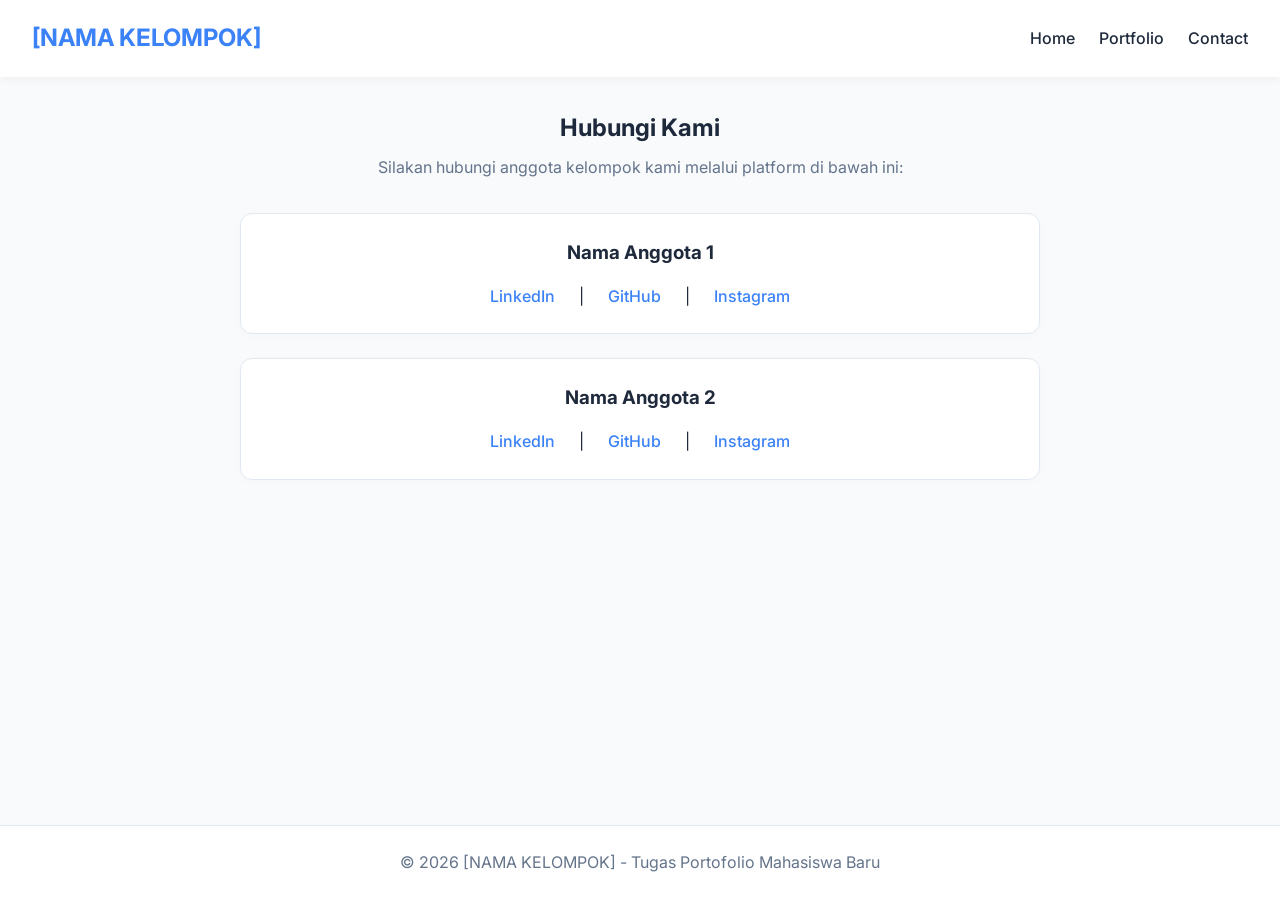
==== template-portofolio/contact.html @ b02db5f1 "feat : First commit for template maba" ====
<!DOCTYPE html>
<html lang="id">
<head>
    <meta charset="UTF-8">
    <meta name="viewport" content="width=device-width, initial-scale=1.0">
    <title>Contact - Portofolio Kelompok</title>
    <link rel="stylesheet" href="style.css">
</head>
<body>
    <!-- NAVBAR -->
    <nav class="navbar">
        <div class="navbar-logo">
            <!-- GANTI NAMA KELOMPOK DI SINI -->
            <h1>[NAMA KELOMPOK]</h1>
        </div>
        <ul class="navbar-links">
            <li><a href="index.html">Home</a></li>
            <li><a href="portfolio.html">Portfolio</a></li>
            <li><a href="contact.html">Contact</a></li>
        </ul>
    </nav>

    <!-- MAIN CONTENT - CONTACT -->
    <main>
        <section class="contact-section">
            <h2>Hubungi Kami</h2>
            <p>Silakan hubungi anggota kelompok kami melalui platform di bawah ini:</p>
            
            <ul class="contact-list">
                <!-- ANGGOTA 1 (COPY TAG <li> INI UNTUK MENAMBAH ANGGOTA) -->
                <li class="contact-card">
                    <h3>Nama Anggota 1</h3>
                    <div class="social-links">
                        <a href="https://linkedin.com" target="_blank">LinkedIn</a> |
                        <a href="https://github.com" target="_blank">GitHub</a> |
                        <a href="https://instagram.com" target="_blank">Instagram</a>
                    </div>
                </li>
                <!-- AKHIR ANGGOTA 1 -->
                
                <!-- ANGGOTA 2 -->
                <li class="contact-card">
                    <h3>Nama Anggota 2</h3>
                    <div class="social-links">
                        <a href="https://linkedin.com" target="_blank">LinkedIn</a> |
                        <a href="https://github.com" target="_blank">GitHub</a> |
                        <a href="https://instagram.com" target="_blank">Instagram</a>
                    </div>
                </li>
                <!-- AKHIR ANGGOTA 2 -->
            </ul>
        </section>
    </main>

    <!-- FOOTER -->
    <footer class="footer">
        <p>&copy; 2026 [NAMA KELOMPOK] - Tugas Portofolio Mahasiswa Baru</p>
    </footer>
</body>
</html>
---- template-portofolio/style.css ----
/* Import Font dari Google Fonts untuk tampilan modern */
@import url('https://fonts.googleapis.com/css2?family=Inter:wght@400;500;600;700&display=swap');

/* CSS Variables: Untuk memudahkan pengubahan tema warna */
:root {
    --primary-color: #3b82f6; /* Warna biru utama */
    --primary-hover: #2563eb;
    --bg-color: #f8fafc;      /* Warna background halaman */
    --text-main: #1e293b;     /* Warna teks utama */
    --text-muted: #64748b;    /* Warna teks sekunder (abu-abu) */
    --card-bg: #ffffff;       /* Warna latar card dan navbar */
    --border-color: #e2e8f0;  /* Warna garis batas */
}

/* Reset CSS dasar (Phase 3.1) */
* {
    margin: 0;
    padding: 0;
    box-sizing: border-box;
}

body {
    font-family: 'Inter', sans-serif;
    background-color: var(--bg-color);
    color: var(--text-main);
    line-height: 1.6;
    display: flex;
    flex-direction: column;
    min-height: 100vh;
}

/* Typography & Links */
h1, h2, h3 {
    margin-bottom: 0.5rem;
    color: var(--text-main);
}
a {
    text-decoration: none;
    color: var(--primary-color);
    transition: color 0.3s;
}
a:hover {
    color: var(--primary-hover);
}

/* Layout Containers */
main {
    max-width: 1100px;
    margin: 0 auto;
    padding: 2rem;
    flex-grow: 1; /* Agar footer selalu di bawah */
    width: 100%;
}

/* ========================================= */
/* NAVBAR (Phase 3.2 - Flexbox)              */
/* ========================================= */
.navbar {
    display: flex;
    justify-content: space-between;
    align-items: center;
    padding: 1.2rem 2rem;
    background-color: var(--card-bg);
    box-shadow: 0 2px 10px rgba(0, 0, 0, 0.05);
    position: sticky; /* Menempel di atas saat discroll */
    top: 0;
    z-index: 100;
}
.navbar-logo h1 {
    font-size: 1.5rem;
    margin: 0;
    color: var(--primary-color);
}
.navbar-links {
    list-style: none;
    display: flex;
    gap: 1.5rem;
}
.navbar-links a {
    color: var(--text-main);
    font-weight: 500;
}
.navbar-links a:hover {
    color: var(--primary-color);
}

/* ========================================= */
/* HERO SECTION & ABOUT                      */
/* ========================================= */
.hero {
    display: flex;
    align-items: center;
    justify-content: space-between;
    gap: 2rem;
    padding: 4rem 0;
}
.hero-text {
    flex: 1;
}
.hero-text h2 {
    font-size: 2.5rem;
    margin-bottom: 1rem;
    line-height: 1.2;
}
.hero-text p {
    font-size: 1.1rem;
    color: var(--text-muted);
}
.hero-image {
    flex: 1;
    display: flex;
    justify-content: center;
}
.hero-image img {
    max-width: 100%;
    border-radius: 16px;
    box-shadow: 0 10px 25px rgba(0, 0, 0, 0.1);
}

.about {
    background: var(--card-bg);
    padding: 2rem;
    border-radius: 12px;
    box-shadow: 0 4px 6px rgba(0,0,0,0.02);
    margin-bottom: 3rem;
}

/* ========================================= */
/* PORTFOLIO SECTION (Phase 3.3 - Card UI)   */
/* ========================================= */
.portfolio-section {
    margin-bottom: 4rem;
}
.portfolio-section h2 {
    text-align: center;
    margin-bottom: 2rem;
    font-size: 2rem;
}
.card-container {
    display: flex;
    flex-wrap: wrap; /* Card akan turun ke bawah jika layar sempit */
    gap: 2rem;
    justify-content: center;
}
.card {
    background: var(--card-bg);
    border-radius: 12px;
    overflow: hidden;
    width: 320px;
    box-shadow: 0 4px 15px rgba(0, 0, 0, 0.05);
    transition: transform 0.3s ease, box-shadow 0.3s ease;
    border: 1px solid var(--border-color);
    display: flex;
    flex-direction: column;
}
.card:hover {
    transform: translateY(-5px); /* Efek naik saat di-hover */
    box-shadow: 0 10px 25px rgba(0, 0, 0, 0.1);
}
.card img {
    width: 100%;
    height: 200px;
    object-fit: cover; /* Agar gambar tidak gepeng */
    background-color: #eee;
}
.card-content {
    padding: 1.5rem;
    flex-grow: 1;
    display: flex;
    flex-direction: column;
}
.card-content h3 {
    font-size: 1.2rem;
    margin-bottom: 0.5rem;
}
.year, .institution {
    font-size: 0.9rem;
    color: var(--primary-color);
    font-weight: 600;
    margin-bottom: 0.5rem;
}
.description {
    color: var(--text-muted);
    font-size: 0.95rem;
    margin-bottom: 1.5rem;
    flex-grow: 1; /* Mendorong tombol ke bawah */
}
.btn-link {
    display: inline-block;
    padding: 0.6rem 1rem;
    background-color: var(--primary-color);
    color: white;
    border-radius: 6px;
    text-align: center;
    font-weight: 500;
    transition: background-color 0.3s;
}
.btn-link:hover {
    background-color: var(--primary-hover);
    color: white;
}

/* ========================================= */
/* CONTACT SECTION                           */
/* ========================================= */
.contact-section {
    text-align: center;
    max-width: 800px;
    margin: 0 auto;
}
.contact-section p {
    color: var(--text-muted);
    margin-bottom: 2rem;
}
.contact-list {
    list-style: none;
    display: flex;
    flex-direction: column;
    gap: 1.5rem;
}
.contact-card {
    background: var(--card-bg);
    padding: 1.5rem;
    border-radius: 12px;
    border: 1px solid var(--border-color);
    box-shadow: 0 2px 10px rgba(0, 0, 0, 0.02);
}
.social-links {
    margin-top: 1rem;
    display: flex;
    justify-content: center;
    gap: 1.5rem;
}
.social-links a {
    font-weight: 500;
}

/* ========================================= */
/* FOOTER                                    */
/* ========================================= */
.footer {
    text-align: center;
    padding: 1.5rem;
    background-color: var(--card-bg);
    border-top: 1px solid var(--border-color);
    color: var(--text-muted);
}

/* ========================================= */
/* RESPONSIVENESS (Phase 3.4 - Media Query)  */
/* ========================================= */
@media (max-width: 768px) {
    /* Navbar turun ke bawah */
    .navbar {
        flex-direction: column;
        gap: 1rem;
    }
    
    /* Hero section jadi vertikal */
    .hero {
        flex-direction: column-reverse; /* Foto di atas teks di mobile */
        text-align: center;
        padding: 2rem 0;
    }
    
    .hero-text h2 {
        font-size: 2rem;
    }
    
    /* Card list jadi satu kolom penuh */
    .card-container {
        flex-direction: column;
        align-items: center;
    }
    
    .card {
        width: 100%; /* Memenuhi layar HP */
        max-width: 350px;
    }
}
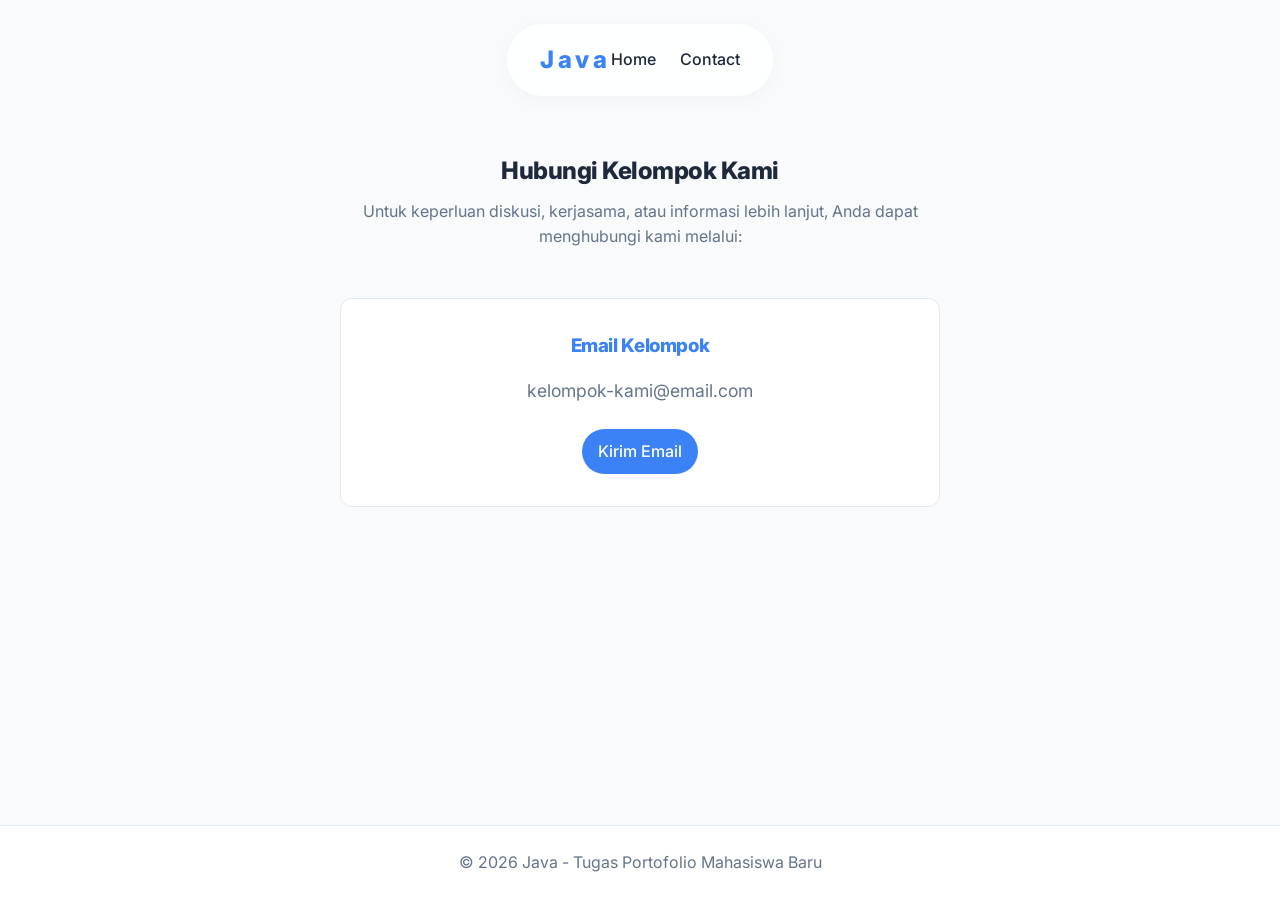
==== commit 380508aa: "feat : template maba lanjutan" ====
--- a/template-portofolio/contact.html
+++ b/template-portofolio/contact.html
@@ -11,50 +11,32 @@
     <nav class="navbar">
         <div class="navbar-logo">
             <!-- GANTI NAMA KELOMPOK DI SINI -->
-            <h1>[NAMA KELOMPOK]</h1>
+            <h1>Java</h1>
         </div>
         <ul class="navbar-links">
             <li><a href="index.html">Home</a></li>
-            <li><a href="portfolio.html">Portfolio</a></li>
+
             <li><a href="contact.html">Contact</a></li>
         </ul>
     </nav>
 
     <!-- MAIN CONTENT - CONTACT -->
     <main>
-        <section class="contact-section">
-            <h2>Hubungi Kami</h2>
-            <p>Silakan hubungi anggota kelompok kami melalui platform di bawah ini:</p>
+        <section class="contact-section" style="max-width: 600px; margin: 0 auto;">
+            <h2>Hubungi Kelompok Kami</h2>
+            <p>Untuk keperluan diskusi, kerjasama, atau informasi lebih lanjut, Anda dapat menghubungi kami melalui:</p>
             
-            <ul class="contact-list">
-                <!-- ANGGOTA 1 (COPY TAG <li> INI UNTUK MENAMBAH ANGGOTA) -->
-                <li class="contact-card">
-                    <h3>Nama Anggota 1</h3>
-                    <div class="social-links">
-                        <a href="https://linkedin.com" target="_blank">LinkedIn</a> |
-                        <a href="https://github.com" target="_blank">GitHub</a> |
-                        <a href="https://instagram.com" target="_blank">Instagram</a>
-                    </div>
-                </li>
-                <!-- AKHIR ANGGOTA 1 -->
-                
-                <!-- ANGGOTA 2 -->
-                <li class="contact-card">
-                    <h3>Nama Anggota 2</h3>
-                    <div class="social-links">
-                        <a href="https://linkedin.com" target="_blank">LinkedIn</a> |
-                        <a href="https://github.com" target="_blank">GitHub</a> |
-                        <a href="https://instagram.com" target="_blank">Instagram</a>
-                    </div>
-                </li>
-                <!-- AKHIR ANGGOTA 2 -->
-            </ul>
+            <div style="background: var(--card-bg); padding: 2rem; border-radius: 12px; border: 1px solid var(--border-color); text-align: center;">
+                <h3 style="margin-bottom: 1rem; color: var(--primary-color);">Email Kelompok</h3>
+                <p style="font-size: 1.1rem; margin-bottom: 1.5rem;"><!-- Ganti dengan Email Kelompok -->kelompok-kami@email.com</p>
+                <a href="mailto:kelompok-kami@email.com" class="btn-link">Kirim Email</a>
+            </div>
         </section>
     </main>
 
     <!-- FOOTER -->
     <footer class="footer">
-        <p>&copy; 2026 [NAMA KELOMPOK] - Tugas Portofolio Mahasiswa Baru</p>
+        <p>&copy; 2026 Java - Tugas Portofolio Mahasiswa Baru</p>
     </footer>
 </body>
 </html>
--- a/template-portofolio/style.css
+++ b/template-portofolio/style.css
@@ -30,9 +30,11 @@
 }
 
 /* Typography & Links */
-h1, h2, h3 {
+h1, h2, h3, h4 {
     margin-bottom: 0.5rem;
     color: var(--text-main);
+    font-weight: 800;
+    letter-spacing: -0.02em;
 }
 a {
     text-decoration: none;
@@ -59,17 +61,24 @@
     display: flex;
     justify-content: space-between;
     align-items: center;
-    padding: 1.2rem 2rem;
-    background-color: var(--card-bg);
-    box-shadow: 0 2px 10px rgba(0, 0, 0, 0.05);
+    padding: 1rem 2rem;
+    background-color: rgba(255, 255, 255, 0.85);
+    backdrop-filter: blur(12px);
+    -webkit-backdrop-filter: blur(12px);
+    box-shadow: 0 4px 20px rgba(0, 0, 0, 0.03);
+    border: 1px solid rgba(255, 255, 255, 0.2);
     position: sticky; /* Menempel di atas saat discroll */
-    top: 0;
+    top: 1.5rem;
     z-index: 100;
+    max-width: 900px;
+    margin: 1.5rem auto;
+    border-radius: 9999px;
 }
 .navbar-logo h1 {
     font-size: 1.5rem;
     margin: 0;
     color: var(--primary-color);
+    letter-spacing: 0.15em;
 }
 .navbar-links {
     list-style: none;
@@ -92,7 +101,7 @@
     align-items: center;
     justify-content: space-between;
     gap: 2rem;
-    padding: 4rem 0;
+    padding: 6rem 0;
 }
 .hero-text {
     flex: 1;
@@ -101,6 +110,9 @@
     font-size: 2.5rem;
     margin-bottom: 1rem;
     line-height: 1.2;
+    background: linear-gradient(135deg, var(--primary-color), #8b5cf6);
+    -webkit-background-clip: text;
+    -webkit-text-fill-color: transparent;
 }
 .hero-text p {
     font-size: 1.1rem;
@@ -113,16 +125,19 @@
 }
 .hero-image img {
     max-width: 100%;
-    border-radius: 16px;
-    box-shadow: 0 10px 25px rgba(0, 0, 0, 0.1);
+    max-height: 400px;
+    object-fit: cover;
+    border-radius: 24px;
+    box-shadow: 0 20px 40px -10px rgba(0, 0, 0, 0.1);
 }
 
 .about {
     background: var(--card-bg);
-    padding: 2rem;
-    border-radius: 12px;
-    box-shadow: 0 4px 6px rgba(0,0,0,0.02);
-    margin-bottom: 3rem;
+    padding: 2.5rem;
+    border-radius: 24px;
+    border: 1px solid var(--border-color);
+    box-shadow: 0 4px 6px rgba(0,0,0,0.01);
+    margin-bottom: 4rem;
 }
 
 /* ========================================= */
@@ -144,24 +159,28 @@
 }
 .card {
     background: var(--card-bg);
-    border-radius: 12px;
+    border-radius: 24px;
     overflow: hidden;
     width: 320px;
-    box-shadow: 0 4px 15px rgba(0, 0, 0, 0.05);
-    transition: transform 0.3s ease, box-shadow 0.3s ease;
+    box-shadow: none;
+    transition: transform 0.4s cubic-bezier(0.4, 0, 0.2, 1), box-shadow 0.4s cubic-bezier(0.4, 0, 0.2, 1);
     border: 1px solid var(--border-color);
     display: flex;
     flex-direction: column;
 }
 .card:hover {
     transform: translateY(-5px); /* Efek naik saat di-hover */
-    box-shadow: 0 10px 25px rgba(0, 0, 0, 0.1);
+    box-shadow: 0 20px 40px -10px rgba(0, 0, 0, 0.1);
 }
 .card img {
     width: 100%;
     height: 200px;
     object-fit: cover; /* Agar gambar tidak gepeng */
     background-color: #eee;
+    transition: transform 0.4s ease;
+}
+.card:hover img {
+    transform: scale(1.05);
 }
 .card-content {
     padding: 1.5rem;
@@ -190,7 +209,7 @@
     padding: 0.6rem 1rem;
     background-color: var(--primary-color);
     color: white;
-    border-radius: 6px;
+    border-radius: 9999px;
     text-align: center;
     font-weight: 500;
     transition: background-color 0.3s;
@@ -201,38 +220,87 @@
 }
 
 /* ========================================= */
-/* CONTACT SECTION                           */
-/* ========================================= */
-.contact-section {
-    text-align: center;
-    max-width: 800px;
-    margin: 0 auto;
-}
-.contact-section p {
-    color: var(--text-muted);
-    margin-bottom: 2rem;
-}
-.contact-list {
-    list-style: none;
+/* TEAM & CONTACT SECTION                    */
+/* ========================================= */
+.team-section, .contact-section {
+    text-align: center;
+    width: 100%;
+}
+.team-section p, .contact-section p {
+    color: var(--text-muted);
+    margin-bottom: 3rem;
+}
+.bio-grid {
+    display: grid;
+    grid-template-columns: repeat(auto-fit, minmax(280px, 1fr));
+    gap: 2rem;
+    padding: 1rem;
+}
+.bio-card {
+    background: var(--card-bg);
+    padding: 2rem 1.5rem;
+    border-radius: 24px;
+    border: 1px solid var(--border-color);
+    box-shadow: none;
+    transition: transform 0.4s cubic-bezier(0.4, 0, 0.2, 1), box-shadow 0.4s cubic-bezier(0.4, 0, 0.2, 1);
     display: flex;
     flex-direction: column;
-    gap: 1.5rem;
-}
-.contact-card {
-    background: var(--card-bg);
-    padding: 1.5rem;
-    border-radius: 12px;
-    border: 1px solid var(--border-color);
-    box-shadow: 0 2px 10px rgba(0, 0, 0, 0.02);
+    align-items: center;
+    text-align: center;
+    cursor: pointer;
+}
+.bio-card:hover {
+    transform: translateY(-5px);
+    box-shadow: 0 20px 40px -10px rgba(0, 0, 0, 0.1);
+}
+.bio-avatar {
+    width: 120px;
+    height: 120px;
+    border-radius: 50%;
+    margin-bottom: 1.5rem;
+    border: 4px solid var(--bg-color);
+    box-shadow: 0 4px 10px rgba(0,0,0,0.05);
+    overflow: hidden;
+}
+.bio-avatar img {
+    width: 100%;
+    height: 100%;
+    object-fit: cover;
+}
+.bio-info h3 {
+    font-size: 1.3rem;
+    margin-bottom: 0.2rem;
+}
+.bio-role {
+    font-size: 0.9rem;
+    color: var(--primary-color);
+    font-weight: 600;
+    margin-bottom: 1rem;
+}
+.bio-desc {
+    color: var(--text-muted);
+    font-size: 0.95rem;
+    font-style: italic;
+    margin-bottom: 1.5rem;
 }
 .social-links {
-    margin-top: 1rem;
+    margin-top: auto;
     display: flex;
     justify-content: center;
-    gap: 1.5rem;
+    gap: 1rem;
+    flex-wrap: wrap;
 }
 .social-links a {
+    font-size: 0.85rem;
     font-weight: 500;
+    padding: 0.4rem 0.8rem;
+    background: var(--bg-color);
+    border-radius: 20px;
+    transition: all 0.3s;
+}
+.social-links a:hover {
+    background: var(--primary-color);
+    color: white;
 }
 
 /* ========================================= */
@@ -254,6 +322,8 @@
     .navbar {
         flex-direction: column;
         gap: 1rem;
+        margin: 1rem;
+        border-radius: 24px;
     }
     
     /* Hero section jadi vertikal */
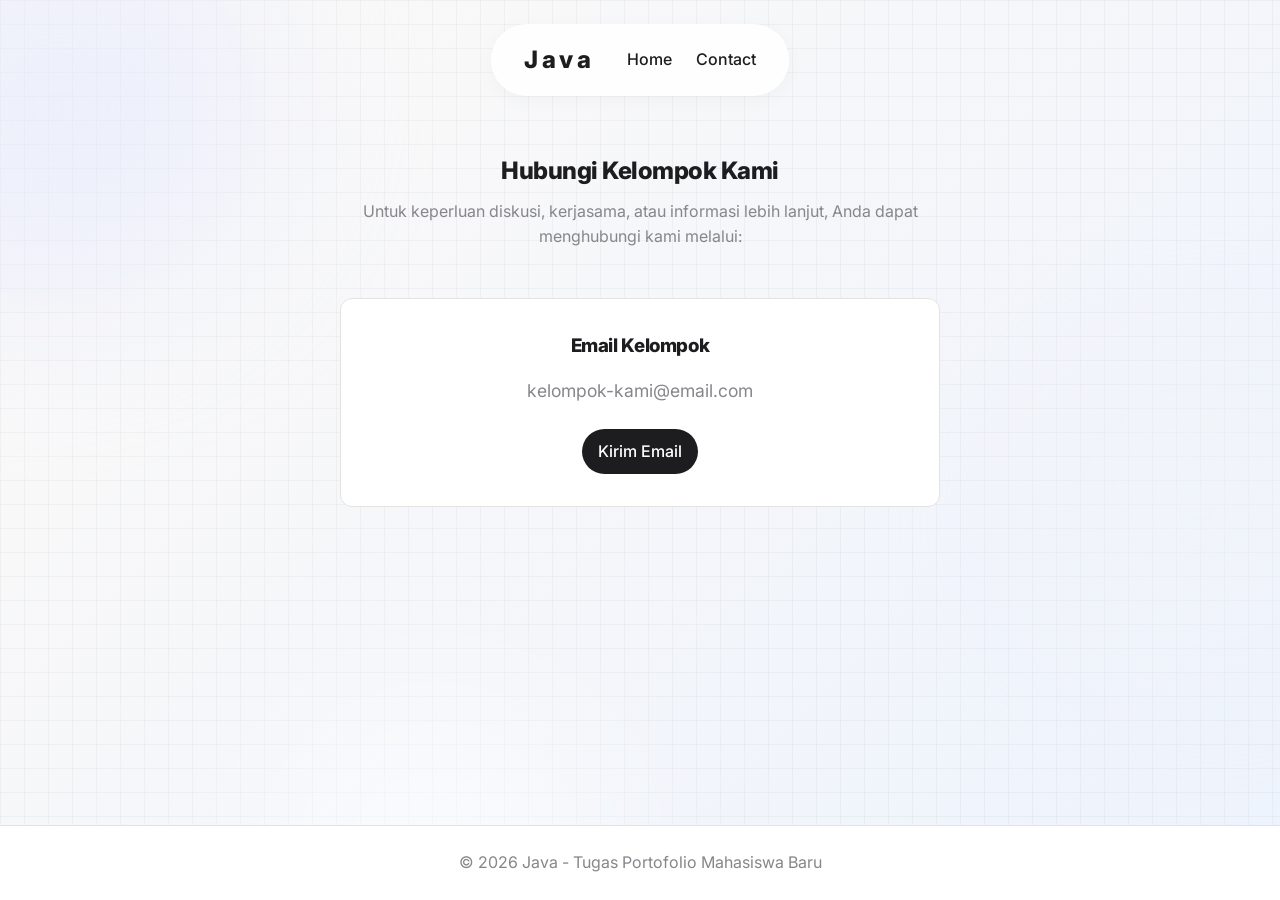
==== commit 0bb531b5: "feat : update code (changge background)" ====
--- a/template-portofolio/contact.html
+++ b/template-portofolio/contact.html
@@ -7,6 +7,13 @@
     <link rel="stylesheet" href="style.css">
 </head>
 <body>
+    <!-- FLOATING BLOBS (DECORATION) -->
+    <div class="blobs-container">
+        <div class="blob blob-1"></div>
+        <div class="blob blob-2"></div>
+        <div class="blob blob-3"></div>
+    </div>
+
     <!-- NAVBAR -->
     <nav class="navbar">
         <div class="navbar-logo">
--- a/template-portofolio/style.css
+++ b/template-portofolio/style.css
@@ -1,15 +1,15 @@
 /* Import Font dari Google Fonts untuk tampilan modern */
 @import url('https://fonts.googleapis.com/css2?family=Inter:wght@400;500;600;700&display=swap');
 
-/* CSS Variables: Untuk memudahkan pengubahan tema warna */
+/* CSS Variables: Palet High-Contrast Monochrome (Elegan & Minimalis) */
 :root {
-    --primary-color: #3b82f6; /* Warna biru utama */
-    --primary-hover: #2563eb;
-    --bg-color: #f8fafc;      /* Warna background halaman */
-    --text-main: #1e293b;     /* Warna teks utama */
-    --text-muted: #64748b;    /* Warna teks sekunder (abu-abu) */
-    --card-bg: #ffffff;       /* Warna latar card dan navbar */
-    --border-color: #e2e8f0;  /* Warna garis batas */
+    --primary-color: #1d1d1f; /* Hitam elegan untuk aksen utama */
+    --primary-hover: #434344; /* Abu-abu gelap untuk efek hover */
+    --bg-color: #fcfaf8;      /* Warm Off-White / Oat untuk background halaman */
+    --text-main: #1d1d1f;     /* Warna teks utama (hitam) */
+    --text-muted: #86868b;    /* Warna teks sekunder (abu-abu) */
+    --card-bg: #ffffff;       /* Putih bersih untuk latar card dan navbar */
+    --border-color: #e5e3df;  /* Warna garis batas yang disesuaikan menjadi lebih hangat */
 }
 
 /* Reset CSS dasar (Phase 3.1) */
@@ -21,12 +21,38 @@
 
 body {
     font-family: 'Inter', sans-serif;
-    background-color: var(--bg-color);
+    /* Animated Gradient Background */
+    background: linear-gradient(-45deg, #ffffff, #f5f5f7, #e8f0fe, #fcfaf8);
+    background-size: 400% 400%;
+    animation: gradientBG 20s ease infinite;
     color: var(--text-main);
     line-height: 1.6;
     display: flex;
     flex-direction: column;
     min-height: 100vh;
+    position: relative; /* Agar ::before dan blob relatif (meski fixed) terkendali */
+}
+
+/* Tech Grid Pattern */
+body::before {
+    content: "";
+    position: fixed;
+    top: 0;
+    left: 0;
+    width: 100%;
+    height: 100%;
+    z-index: -2;
+    pointer-events: none;
+    background-image: 
+        linear-gradient(rgba(0, 0, 0, 0.03) 1px, transparent 1px),
+        linear-gradient(90deg, rgba(0, 0, 0, 0.03) 1px, transparent 1px);
+    background-size: 24px 24px;
+}
+
+@keyframes gradientBG {
+    0% { background-position: 0% 50%; }
+    50% { background-position: 100% 50%; }
+    100% { background-position: 0% 50%; }
 }
 
 /* Typography & Links */
@@ -70,7 +96,8 @@
     position: sticky; /* Menempel di atas saat discroll */
     top: 1.5rem;
     z-index: 100;
-    max-width: 900px;
+    max-width: 1100px;
+    gap: 2rem;
     margin: 1.5rem auto;
     border-radius: 9999px;
 }
@@ -225,6 +252,21 @@
 .team-section, .contact-section {
     text-align: center;
     width: 100%;
+}
+
+/* Efek Parallax Khusus Bagian Tim */
+.team-section {
+    padding: 4rem 2rem;
+    border-radius: 24px;
+    background-color: rgba(255, 255, 255, 0.4);
+    background-image: radial-gradient(rgba(0, 0, 0, 0.06) 2px, transparent 2px);
+    background-size: 40px 40px;
+    background-attachment: fixed;
+    border: 1px solid var(--border-color);
+    box-shadow: 0 4px 6px rgba(0, 0, 0, 0.01);
+    backdrop-filter: blur(8px);
+    -webkit-backdrop-filter: blur(8px);
+    margin-bottom: 4rem;
 }
 .team-section p, .contact-section p {
     color: var(--text-muted);
@@ -348,3 +390,62 @@
         max-width: 350px;
     }
 }
+
+/* ========================================= */
+/* DECORATIVE: FLOATING BLOBS                */
+/* ========================================= */
+.blobs-container {
+    position: fixed;
+    top: 0;
+    left: 0;
+    width: 100vw;
+    height: 100vh;
+    z-index: -1;
+    overflow: hidden;
+    pointer-events: none;
+}
+
+.blob {
+    position: absolute;
+    filter: blur(80px);
+    opacity: 0.5;
+    animation: float 20s ease-in-out infinite alternate;
+}
+
+.blob-1 {
+    width: 400px;
+    height: 400px;
+    background: #e0e7ff; /* Biru pastel */
+    border-radius: 40% 60% 70% 30% / 40% 50% 60% 50%;
+    top: -10%;
+    left: -10%;
+    animation-delay: 0s;
+}
+
+.blob-2 {
+    width: 300px;
+    height: 300px;
+    background: #f1f5f9; /* Slate sangat terang */
+    border-radius: 60% 40% 30% 70% / 60% 30% 70% 40%;
+    top: 40%;
+    right: -5%;
+    animation-delay: -5s;
+    animation-duration: 25s;
+}
+
+.blob-3 {
+    width: 350px;
+    height: 350px;
+    background: #ffffff;
+    border-radius: 50% 50% 30% 70% / 50% 40% 60% 50%;
+    bottom: -15%;
+    left: 20%;
+    animation-delay: -10s;
+    animation-duration: 18s;
+}
+
+@keyframes float {
+    0% { transform: translate(0, 0) scale(1) rotate(0deg); }
+    50% { transform: translate(100px, 50px) scale(1.1) rotate(45deg); }
+    100% { transform: translate(-50px, 150px) scale(0.9) rotate(90deg); }
+}
